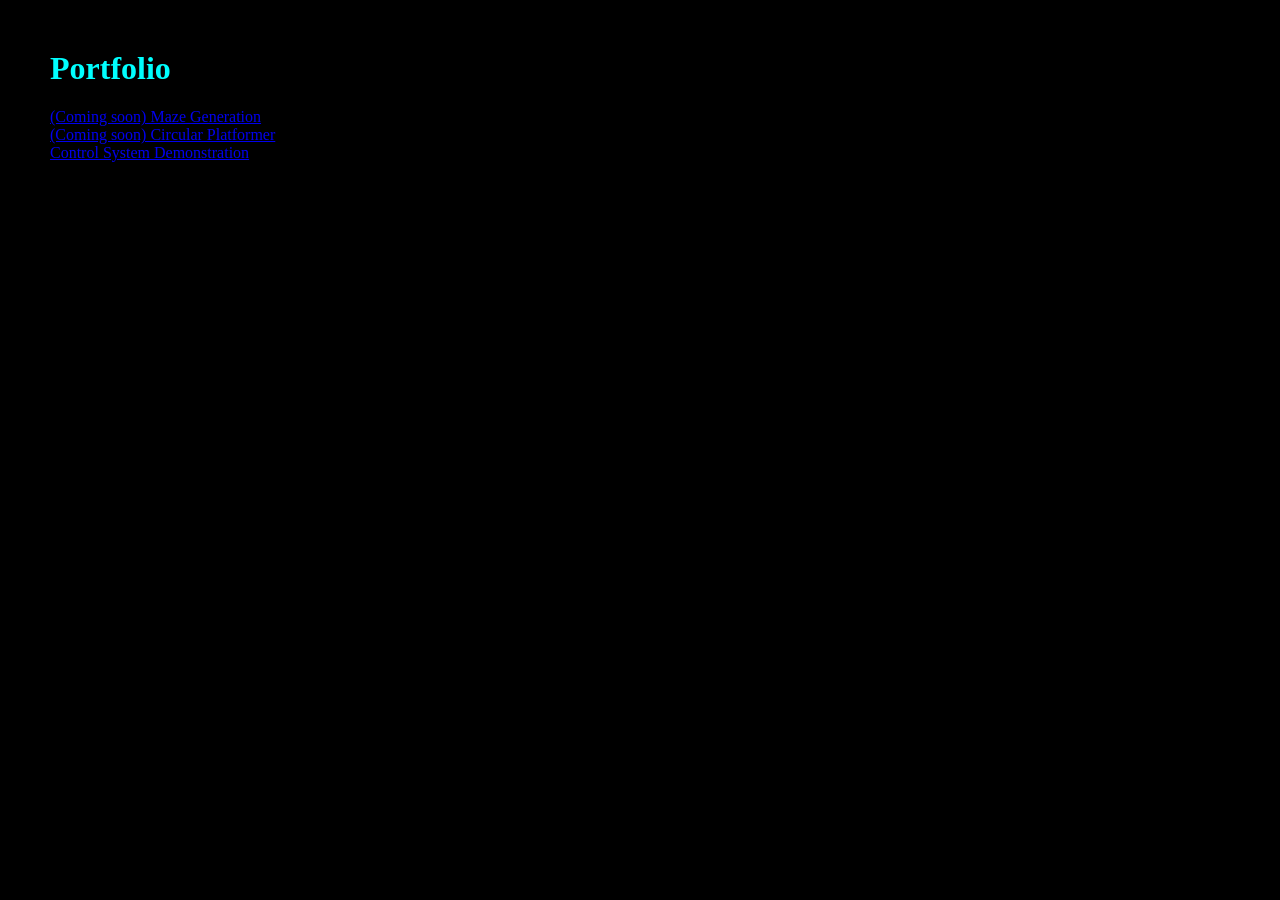
==== index.html @ 0ac405ee "Added home page and control system project Uploaded files for first draft of control system project " ====
<!DOCTYPE html>
<html>
    <head>
        <meta charset="utf-8">
        <title>Portfolio</title>
        <link rel="stylesheet" href="styles.css">
    </head>
    <body>
        <h1>Portfolio</h1>
        <a href="index.html">(Coming soon) Maze Generation</a></br>
        <a href="index.html">(Coming soon) Circular Platformer</a></br>
        <a href="ControlSystem.html">Control System Demonstration</a>
    </body>
</html>
---- styles.css ----
body {
    background-color: black;
    text-align: justify;
    color: white;
    margin: 50px;
}
h1 {
    color: aqua;
}
canvas {
    max-width: 100%;
    margin: 25px auto;
    display: block;
}
th {
    border: 2px solid white;
    padding: 10px;
}
td {
    border: 2px solid white;
    padding: 10px;
}
table {
    border-collapse: collapse;
}
.MathJax {
    overflow-x: auto;
    overflow-y: hidden;
    max-width: 100%;
}
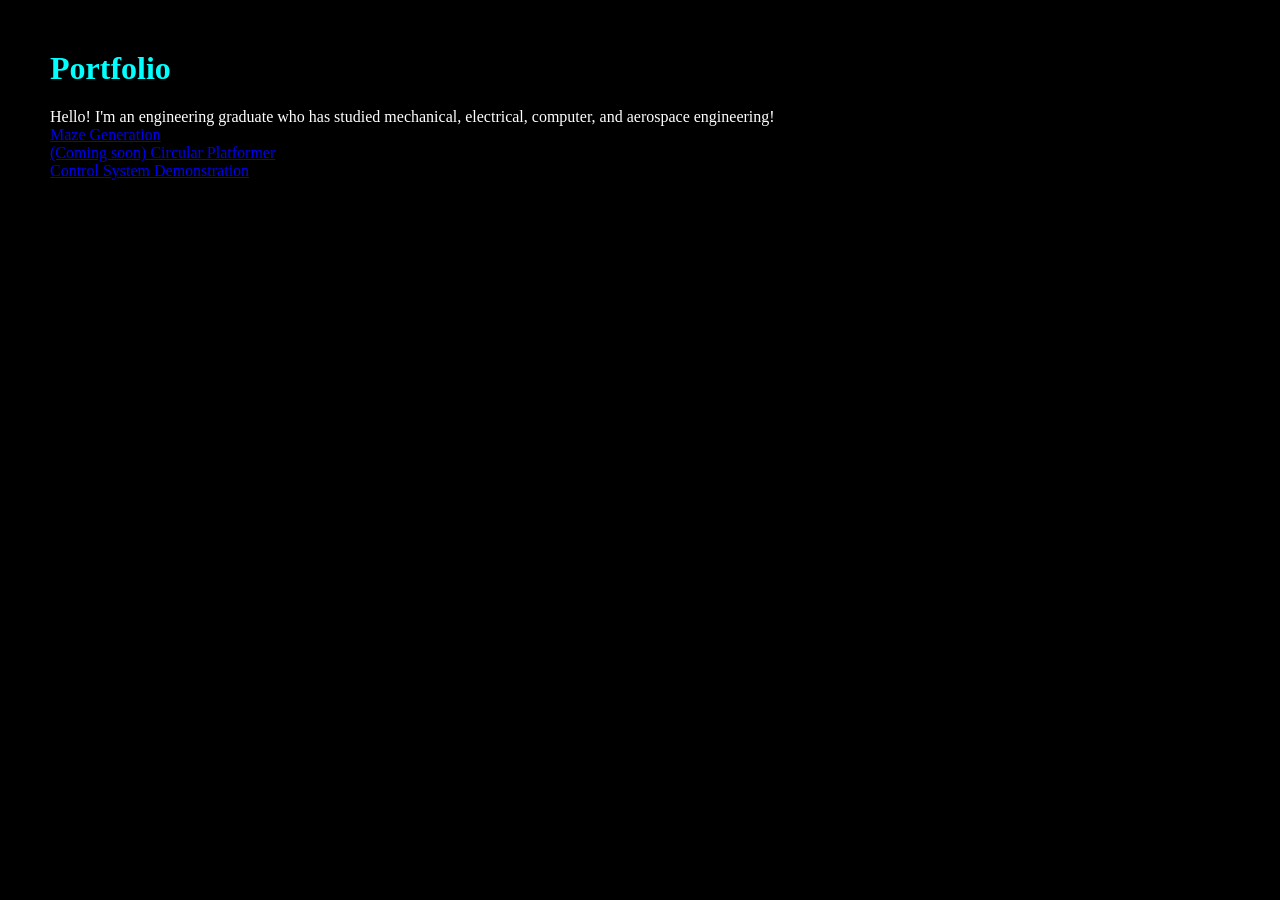
==== commit 7d29acad: "Added and updated files Updated ControlSystems.html with a second control system (PID) Updated inde" ====
--- a/index.html
+++ b/index.html
@@ -7,7 +7,8 @@
     </head>
     <body>
         <h1>Portfolio</h1>
-        <a href="index.html">(Coming soon) Maze Generation</a></br>
+        Hello! I'm an engineering graduate who has studied mechanical, electrical, computer, and aerospace engineering!</br>
+        <a href="MazeGen.html">Maze Generation</a></br>
         <a href="index.html">(Coming soon) Circular Platformer</a></br>
         <a href="ControlSystem.html">Control System Demonstration</a>
     </body>
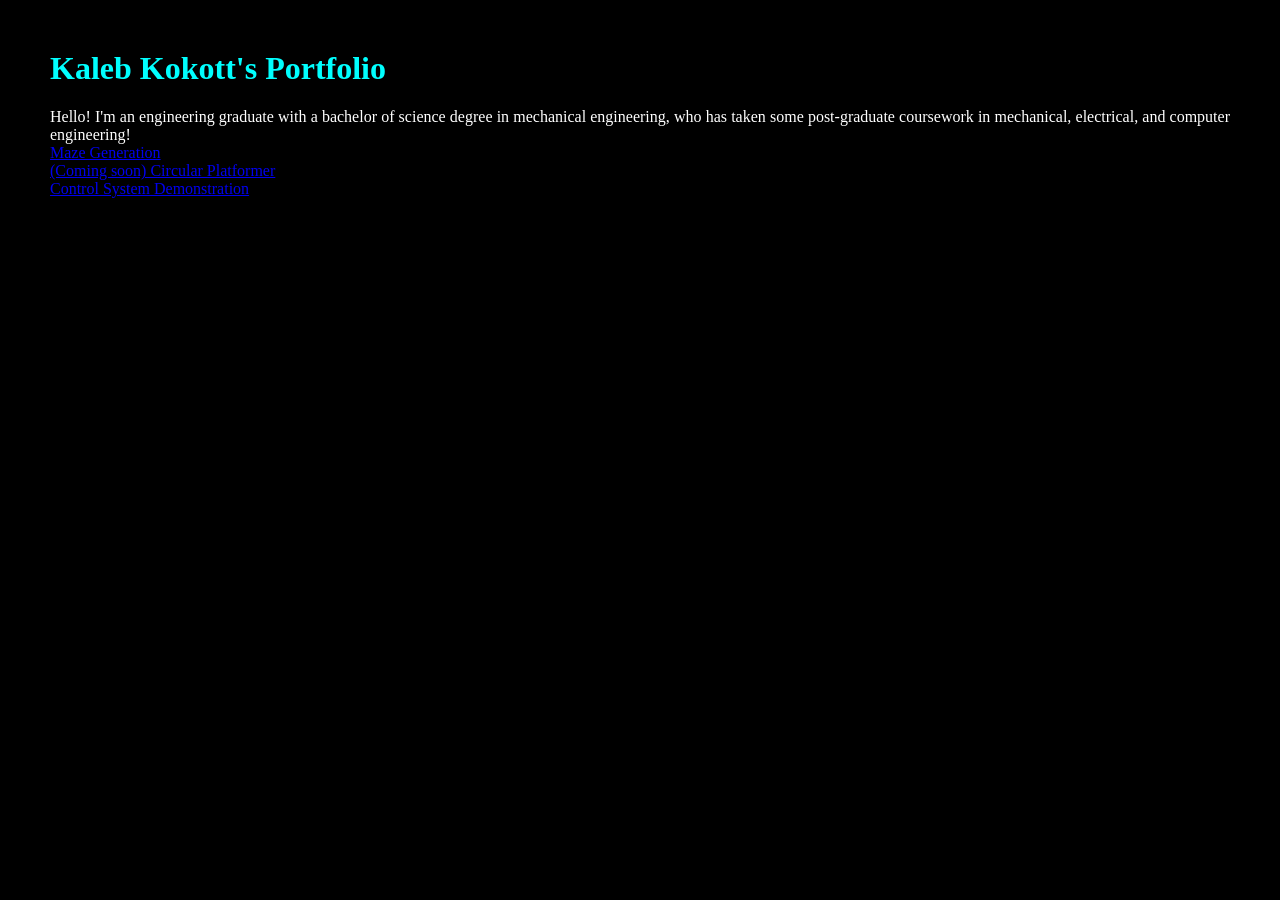
==== commit c79dde63: "Add files via upload" ====
--- a/index.html
+++ b/index.html
@@ -6,8 +6,8 @@
         <link rel="stylesheet" href="styles.css">
     </head>
     <body>
-        <h1>Portfolio</h1>
-        Hello! I'm an engineering graduate who has studied mechanical, electrical, computer, and aerospace engineering!</br>
+        <h1>Kaleb Kokott's Portfolio</h1>
+        Hello! I'm an engineering graduate with a bachelor of science degree in mechanical engineering, who has taken some post-graduate coursework in mechanical, electrical, and computer engineering!</br>
         <a href="MazeGen.html">Maze Generation</a></br>
         <a href="index.html">(Coming soon) Circular Platformer</a></br>
         <a href="ControlSystem.html">Control System Demonstration</a>
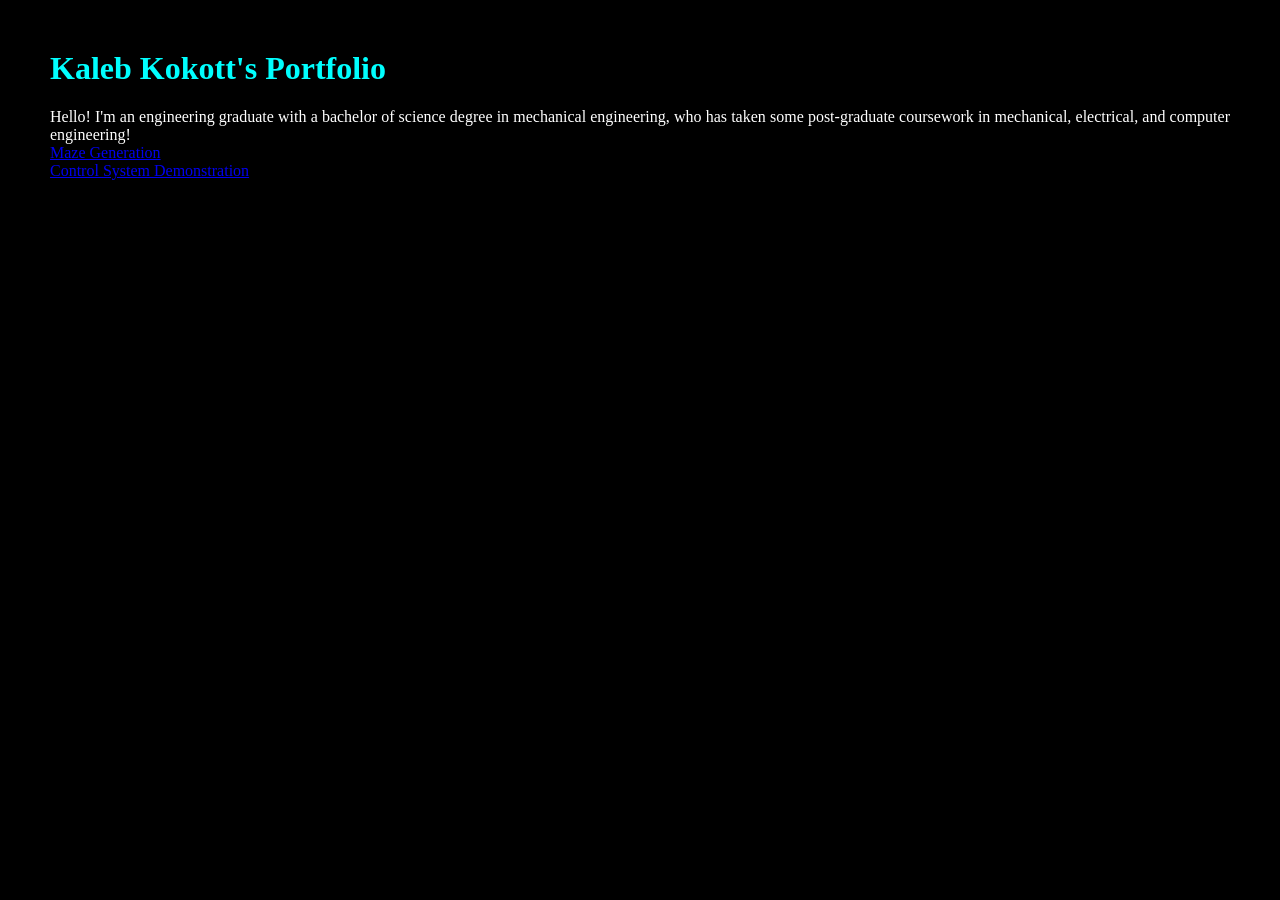
==== commit 8507d62a: "Update Maze Generation Updated Maze Generation program with more algorithms, as well as some descrip" ====
--- a/index.html
+++ b/index.html
@@ -9,7 +9,6 @@
         <h1>Kaleb Kokott's Portfolio</h1>
         Hello! I'm an engineering graduate with a bachelor of science degree in mechanical engineering, who has taken some post-graduate coursework in mechanical, electrical, and computer engineering!</br>
         <a href="MazeGen.html">Maze Generation</a></br>
-        <a href="index.html">(Coming soon) Circular Platformer</a></br>
         <a href="ControlSystem.html">Control System Demonstration</a>
     </body>
 </html>
--- a/styles.css
+++ b/styles.css
@@ -6,11 +6,6 @@
 }
 h1 {
     color: aqua;
-}
-canvas {
-    max-width: 100%;
-    margin: 25px auto;
-    display: block;
 }
 th {
     border: 2px solid white;
@@ -27,4 +22,12 @@
     overflow-x: auto;
     overflow-y: hidden;
     max-width: 100%;
-}+}
+.sliderContainer {
+    width: 800px;
+    max-width: 100%;
+}
+.sliderLabel {
+    display: block;
+    text-align: center;
+}
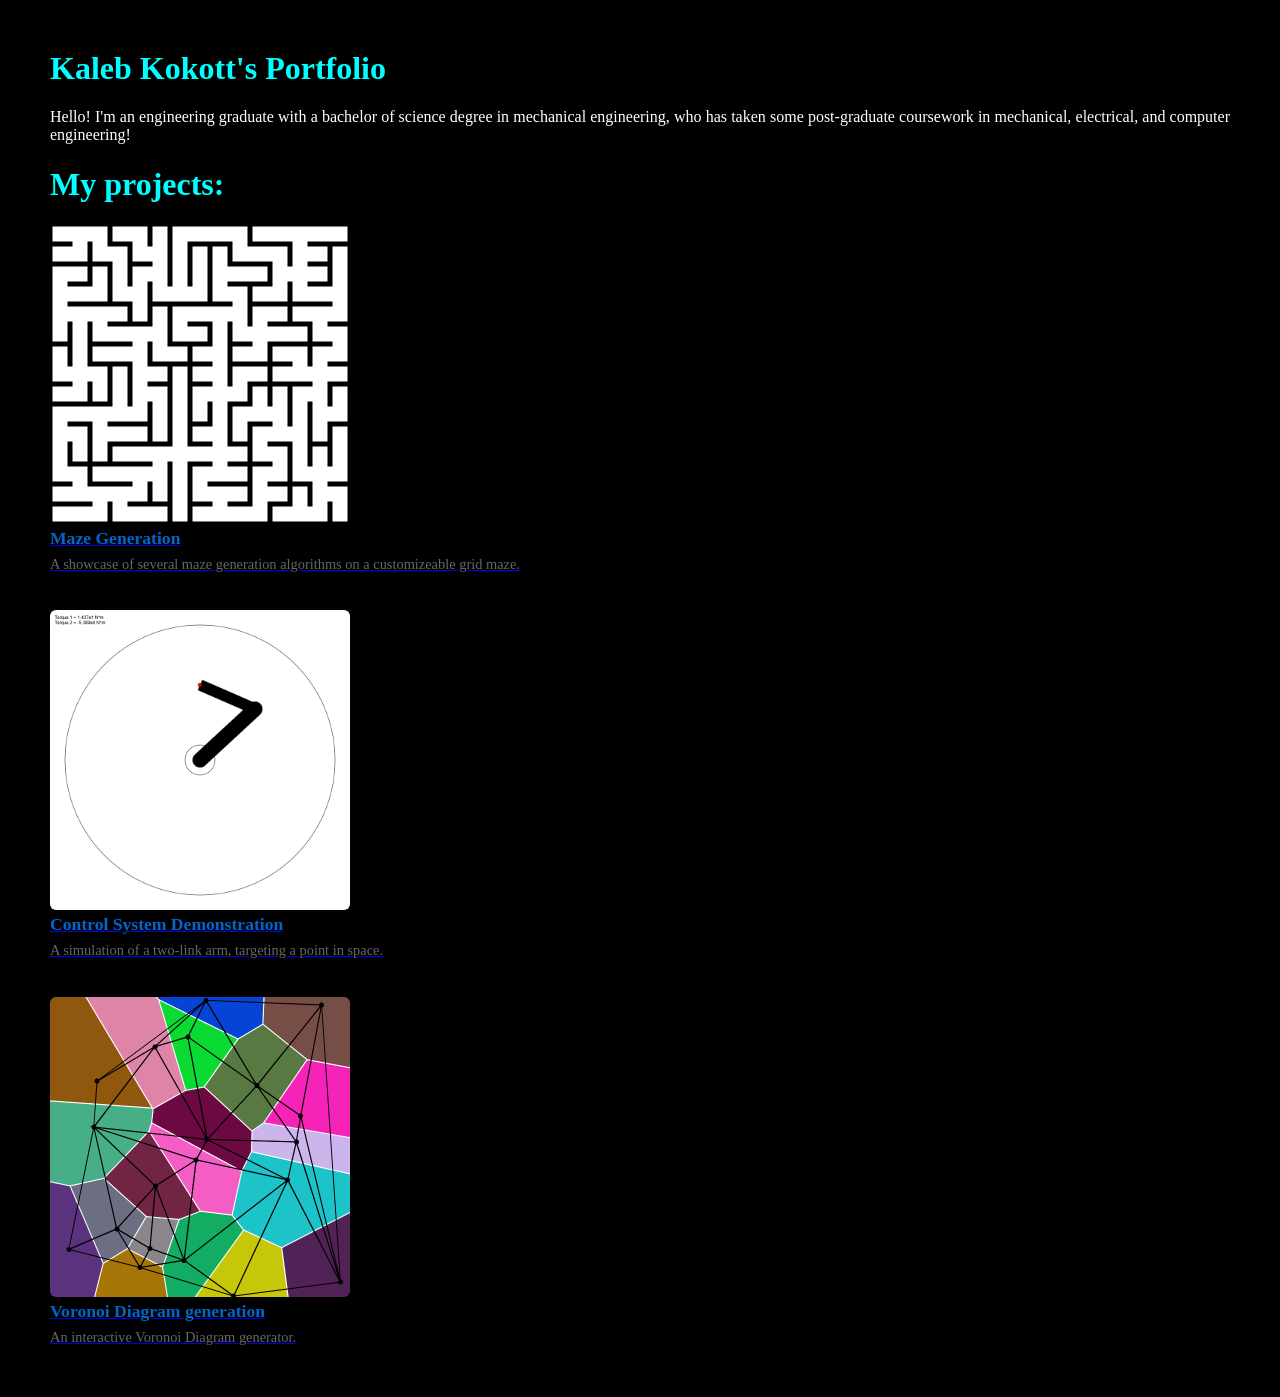
==== commit fa590195: "Updating index page, adding new project Updates the index page to include thumbnails and description" ====
--- a/index.html
+++ b/index.html
@@ -8,7 +8,27 @@
     <body>
         <h1>Kaleb Kokott's Portfolio</h1>
         Hello! I'm an engineering graduate with a bachelor of science degree in mechanical engineering, who has taken some post-graduate coursework in mechanical, electrical, and computer engineering!</br>
-        <a href="MazeGen.html">Maze Generation</a></br>
-        <a href="ControlSystem.html">Control System Demonstration</a>
+        <h1>My projects:</h1>
+        <a href="MazeGen.html">
+            <img src="mazeGen.png" alt="Image of a generated maze" class="thumbnail-img">
+            <div class="link-content">
+                <h3 class="link-title">Maze Generation</h3>
+                <p class="link-description">A showcase of several maze generation algorithms on a customizeable grid maze.</p>
+            </div>
+        </a></br></br>
+        <a href="ControlSystem.html">
+            <img src="controlSys.png" alt="Image of the simulation" class="thumbnail-img">
+            <div class="link-content">
+                <h3 class="link-title">Control System Demonstration</h3>
+                <p class="link-description">A simulation of a two-link arm, targeting a point in space.</p>
+            </div>
+        </a></br></br>
+        <a href="VoronoiDiagrams.html">
+            <img src="voronoiDiagram.png" alt="Image of a Voronoi diagram" class="thumbnail-img">
+            <div class="link-content">
+                <h3 class="link-title">Voronoi Diagram generation</h3>
+                <p class="link-description">An interactive Voronoi Diagram generator.</p>
+            </div>
+        </a>
     </body>
 </html>
--- a/styles.css
+++ b/styles.css
@@ -31,3 +31,55 @@
     display: block;
     text-align: center;
 }
+
+.flex-container {
+    display: flex;
+    flex-wrap: wrap;
+    gap: 20px;
+}
+
+.column {
+    flex: 1;
+    padding: 15px;
+}
+
+.thumbnail-link {
+  display: flex;
+  align-items: center;
+  gap: 15px;
+  text-decoration: none;
+  color: #333;
+  border: 1px solid #e0e0e0;
+  border-radius: 8px;
+  padding: 12px;
+  max-width: 500px;
+  transition: box-shadow 0.2s ease, transform 0.2s ease;
+}
+
+/* Hover effect to make it feel interactive */
+.thumbnail-link:hover {
+  box-shadow: 0 4px 12px rgba(255,255,255,0.1);
+  transform: translateY(-2px);
+}
+
+/* Styles the thumbnail image */
+.thumbnail-img {
+  width: 300px;
+  height: 300px;
+  object-fit: cover; /* Prevents the image from stretching */
+  border-radius: 6px;
+}
+
+/* Styles the text inside */
+.link-title {
+  margin: 0 0 5px 0;
+  font-size: 1.1rem;
+  color: #0066cc;
+}
+
+.link-description {
+  margin: 0;
+  font-size: 0.9rem;
+  color: #666;
+  line-height: 1.4;
+}
